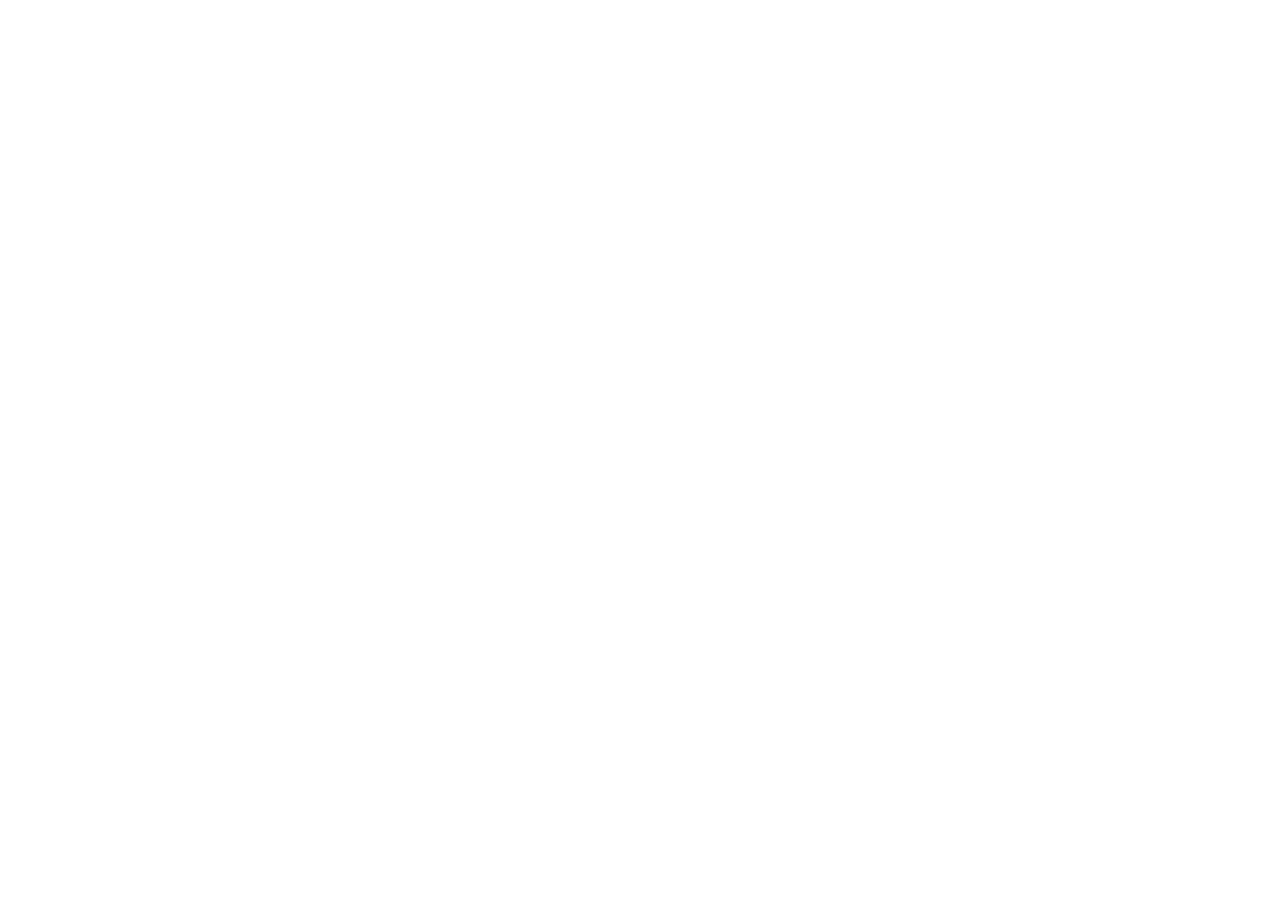
==== 과제1/Mission-03/index.html @ 326f1c33 "과제2까지함" ====
<!DOCTYPE html>
<html lang="ko-KR">

<head>
  <meta charset="UTF-8" />
  <meta http-equiv="X-UA-Compatible" content="IE=edge" />
  <meta name="viewport" content="width=device-width, initial-scale=1.0" />
  <title>카테고리별 추천 광고상품 - 쿠팡(Coupang)</title>
  <link rel="icon" href="/assets/favicon/favicon.png" />
  <link rel="preconnect" href="https://fonts.googleapis.com" />
  <link rel="preconnect" href="https://fonts.gstatic.com" crossorigin />
  <link href="https://fonts.googleapis.com/css2?family=Noto+Sans+KR:wght@100;300;400;500;700;900&display=swap" rel="stylesheet" />
  <link rel="stylesheet" href="/stylesheets/main.css" />
</head>

<body>
  
</body>

</html>
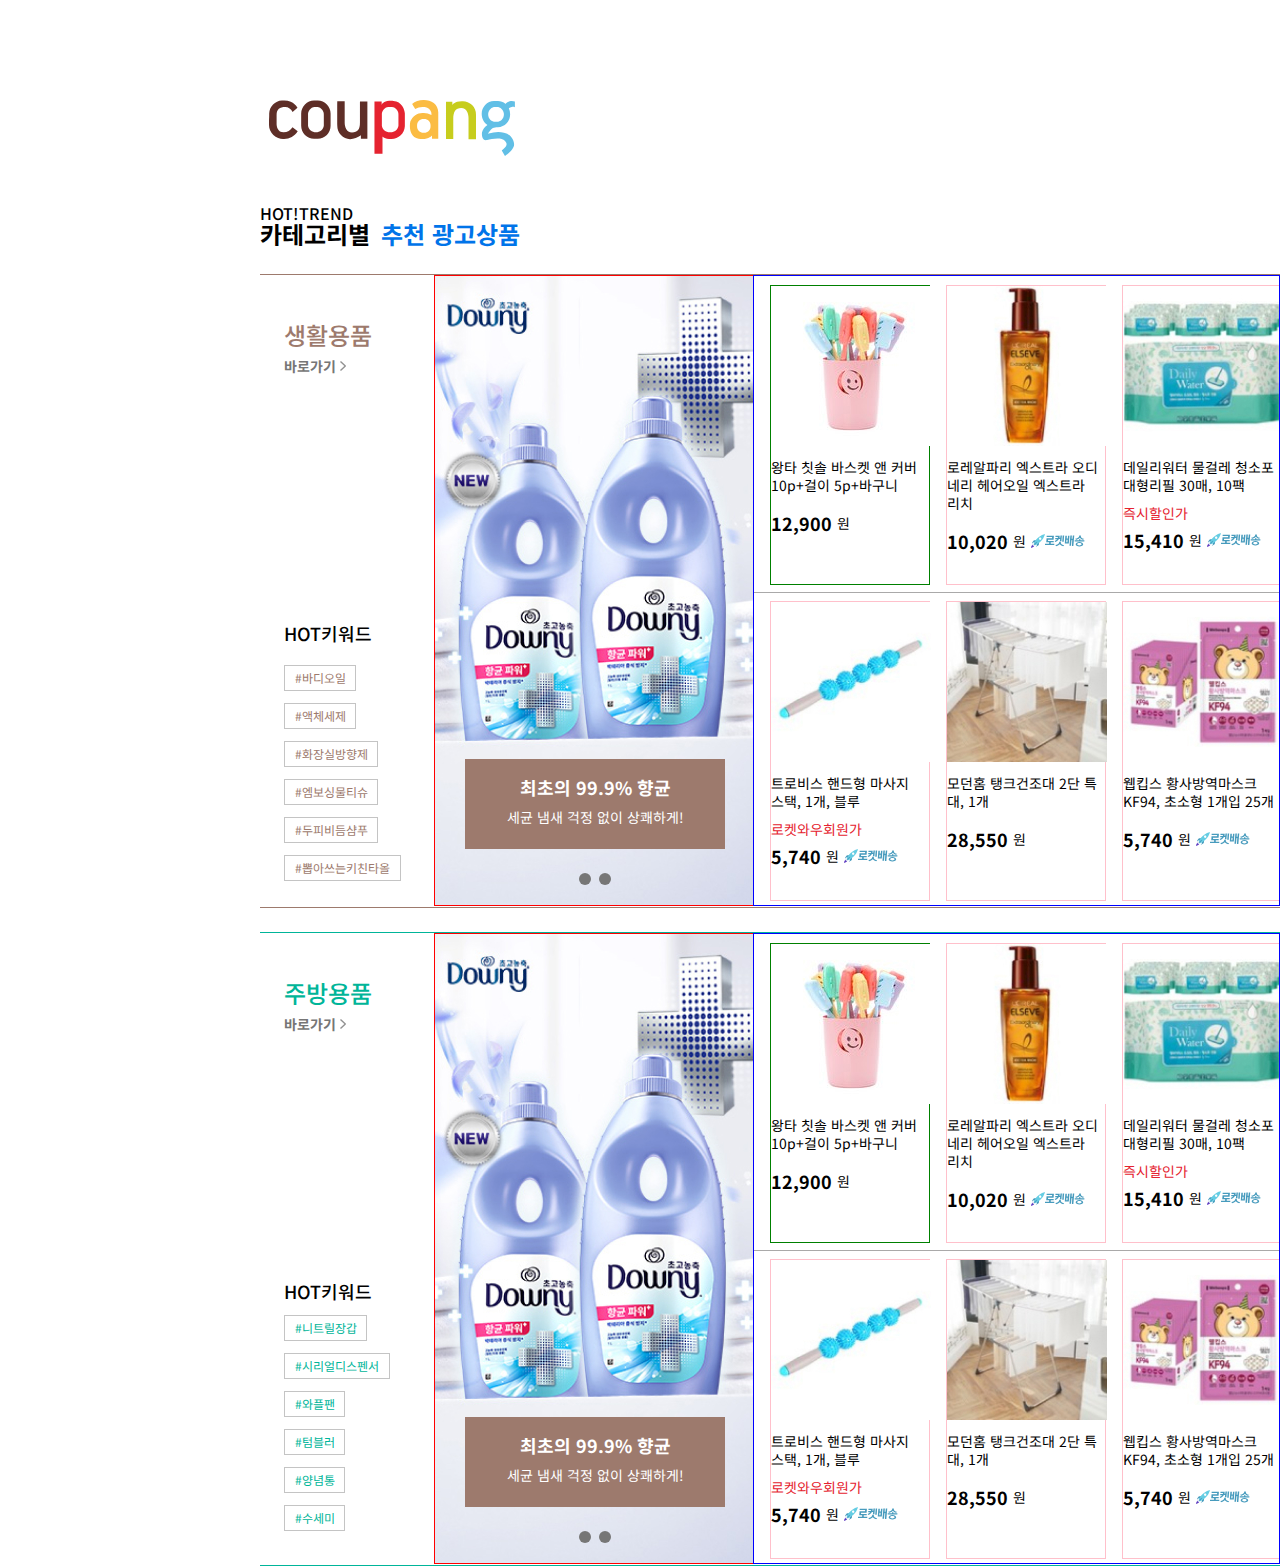
==== commit 286a2909: "미션3하는중" ====
--- a/과제1/Mission-03/index.html
+++ b/과제1/Mission-03/index.html
@@ -2,19 +2,383 @@
 <html lang="ko-KR">
 
 <head>
-  <meta charset="UTF-8" />
-  <meta http-equiv="X-UA-Compatible" content="IE=edge" />
-  <meta name="viewport" content="width=device-width, initial-scale=1.0" />
+  <meta charset="UTF-8">
+  <meta http-equiv="X-UA-Compatible" content="IE=edge">
+  <meta name="viewport" content="width=device-width, initial-scale=1.0">
   <title>카테고리별 추천 광고상품 - 쿠팡(Coupang)</title>
-  <link rel="icon" href="/assets/favicon/favicon.png" />
-  <link rel="preconnect" href="https://fonts.googleapis.com" />
-  <link rel="preconnect" href="https://fonts.gstatic.com" crossorigin />
-  <link href="https://fonts.googleapis.com/css2?family=Noto+Sans+KR:wght@100;300;400;500;700;900&display=swap" rel="stylesheet" />
-  <link rel="stylesheet" href="/stylesheets/main.css" />
+  <link rel="icon" href="./assets/favicon/favicon.png">
+  <link rel="preconnect" href="https://fonts.googleapis.com">
+  <link rel="preconnect" href="https://fonts.gstatic.com" crossorigin>
+  <link href="https://fonts.googleapis.com/css2?family=Noto+Sans+KR:wght@100;300;400;500;700;900&display=swap" rel="stylesheet">
+  <link rel="stylesheet" href="./stylesheets/main.css">
 </head>
 
-<body>
-  
+<body class="container">
+  <header>
+    <h1 class="coupanglogo">
+      <a href="https://www.coupang.com/">
+        <svg width="246" height="56" viewBox="0 0 246 56" fill="none" xmlns="http://www.w3.org/2000/svg" aria-labelledby="title">
+          <title id="title">쿠팡로고</title>
+            <g clip-path="url(#clip0_18_89)">
+            <path fill-rule="evenodd" clip-rule="evenodd" d="M28.4956 7.77379L23.5796 11.9774C22.9412 10.5304 21.9048 9.29776 20.593 8.42528C19.2812 7.55281 17.7488 7.07696 16.1771 7.054C10.7466 7.054 7.60265 9.127 7.60265 15.2596V23.8972C7.60265 26.2005 8.54583 32.2756 14.6908 32.2756C16.4514 32.2699 18.1818 31.8154 19.721 30.9546C21.2603 30.0937 22.5582 28.8545 23.4939 27.3522L28.7243 31.3543C27.2525 33.7148 25.2004 35.6523 22.7667 36.979C20.3331 38.3057 17.6004 38.9765 14.8337 38.9265C12.913 39.0456 10.9885 38.7639 9.18084 38.0989C7.37319 37.434 5.72135 36.4001 4.32877 35.0622C2.9362 33.7242 1.83292 32.111 1.08804 30.3235C0.343164 28.5361 -0.0272515 26.6129 -2.49059e-06 24.6746C-2.49059e-06 18.4555 0.200066 19.6072 0.200066 13.5321C0.330271 10.1798 1.69723 6.99699 4.03359 4.60615C6.36995 2.21532 9.50766 0.788455 12.833 0.604637C15.8553 0.0986941 18.9586 0.510289 21.7479 1.787C24.5371 3.06371 26.8861 5.14777 28.4956 7.77379Z" fill="#5E2E27"/>
+            <path fill-rule="evenodd" clip-rule="evenodd" d="M68.281 1.26685H75.6835C75.6835 1.26685 75.6835 18.1964 75.6835 22.4C75.6835 26.6036 77.3127 32.3908 83.0004 32.3908C88.6881 32.3908 90.946 29.7707 90.946 22.6015V1.49717H98.3772V38.7249H91.8892V35.3563C88.7785 37.7847 84.9636 39.1197 81.0283 39.1568C77.5762 39.0366 74.3083 37.5586 71.9253 35.0397C69.5423 32.5208 68.234 29.1615 68.281 25.6823C68.281 17.8797 68.1952 1.26685 68.281 1.26685Z" fill="#5E2E27"/>
+            <path fill-rule="evenodd" clip-rule="evenodd" d="M206.986 39.1569H199.527C199.527 39.1569 199.527 22.2273 199.527 18.0237C199.527 13.8201 197.898 8.03297 192.21 8.03297C186.522 8.03297 184.264 11.9774 184.264 18.7435V38.8977H176.976V1.69877H183.35V5.06742C183.35 5.06742 185.379 1.00778 193.41 1.2669C195.196 1.19121 196.978 1.4864 198.646 2.13412C200.314 2.78185 201.832 3.76827 203.105 5.03205C204.379 6.29583 205.38 7.80994 206.048 9.48028C206.716 11.1506 207.035 12.9414 206.986 14.7414C206.986 22.5152 206.986 39.1569 206.986 39.1569Z" fill="#C7CD1D"/>
+            <path fill-rule="evenodd" clip-rule="evenodd" d="M44.9871 0.547119H48.817C52.2182 0.569953 55.4719 1.94901 57.8663 4.38254C60.2606 6.81607 61.6005 10.1059 61.5929 13.5322V25.7975C61.5929 29.2238 60.2457 32.5106 57.8461 34.9387C55.4464 37.3668 52.1896 38.7386 48.7884 38.7538H44.9871C41.5882 38.731 38.3359 37.3569 35.9378 34.9304C33.5397 32.5039 32.1901 29.2215 32.1826 25.7975V13.5322C32.1901 10.1082 33.5397 6.82584 35.9378 4.39934C38.3359 1.97285 41.5882 0.598674 44.9871 0.575906V0.547119ZM45.5016 7.05406C43.6049 7.27187 41.8678 8.22777 40.661 9.71778C39.4542 11.2078 38.8733 13.1139 39.0422 15.0294V24.2428C38.8733 26.1582 39.4542 28.0643 40.661 29.5544C41.8678 31.0444 43.6049 32.0002 45.5016 32.2181H48.3597C50.2564 32.0002 51.9935 31.0444 53.2003 29.5544C54.407 28.0643 54.988 26.1582 54.8191 24.2428V15.0294C54.988 13.1139 54.407 11.2078 53.2003 9.71778C51.9935 8.22777 50.2564 7.27187 48.3597 7.05406H45.5016Z" fill="#5E2E27"/>
+            <path fill-rule="evenodd" clip-rule="evenodd" d="M105.465 1.49718V53.6679H113.497V36.3928C113.497 36.3928 115.154 39.0129 122.471 39.0129C125.904 38.9888 129.199 37.6472 131.684 35.2613C134.17 32.8754 135.658 29.6248 135.847 26.1717V13.5321C135.847 9.8468 132.732 1.32443 124.415 0.921342C116.098 0.518257 113.697 2.73523 112.668 4.89461V1.38201H105.551L105.465 1.49718ZM119.327 7.08278H122.986C124.882 7.30059 126.619 8.2565 127.826 9.74651C129.033 11.2365 129.614 13.1426 129.445 15.0581V24.2715C129.614 26.187 129.033 28.0931 127.826 29.5831C126.619 31.0731 124.882 32.029 122.986 32.2468H119.327C117.431 32.029 115.694 31.0731 114.487 29.5831C113.28 28.0931 112.699 26.187 112.868 24.2715V15.0581C112.691 13.1379 113.268 11.2244 114.476 9.72809C115.684 8.23175 117.425 7.27174 119.327 7.05399V7.08278Z" fill="#E52330"/>
+            <path fill-rule="evenodd" clip-rule="evenodd" d="M143.164 4.00205L146.194 9.04061C148.897 7.32109 152.115 6.61757 155.283 7.05398C156.294 7.03766 157.297 7.24047 158.224 7.64866C159.151 8.05685 159.98 8.66089 160.654 9.41989C161.329 10.1789 161.834 11.0751 162.135 12.0479C162.436 13.0206 162.527 14.0472 162.399 15.0581C159.826 13.4819 156.83 12.7476 153.825 12.9563C151.141 12.8747 148.498 13.6415 146.269 15.1493C144.039 16.657 142.334 18.83 141.392 21.3635C140.249 25.999 140.335 36.8247 149.538 38.6386C158.741 40.4524 163 35.3851 163 35.3851V38.8689H169.259V12.3229C169.259 -0.921333 150.995 -3.16709 143.05 4.03085L143.164 4.00205ZM154.339 18.9738H155.283C156.943 18.9738 158.535 19.6381 159.709 20.8206C160.883 22.0031 161.542 23.6069 161.542 25.2792V26.546C161.542 28.2183 160.883 29.8221 159.709 31.0046C158.535 32.1871 156.943 32.8514 155.283 32.8514H154.339C152.682 32.8438 151.094 32.1771 149.922 30.9962C148.75 29.8154 148.088 28.216 148.08 26.546V25.2792C148.08 23.6069 148.74 22.0031 149.913 20.8206C151.087 19.6381 152.679 18.9738 154.339 18.9738Z" fill="#FBBC43"/>
+            <path fill-rule="evenodd" clip-rule="evenodd" d="M236.454 3.88695C237.578 2.54212 239.099 1.59363 240.795 1.17939C242.492 0.765149 244.275 0.906744 245.886 1.58359V7.16921C244.856 6.82219 243.755 6.74852 242.688 6.9553C241.622 7.16208 240.626 7.64232 239.798 8.34967C240.652 10.1481 241.101 12.1144 241.113 14.108C241.197 17.4689 239.958 20.727 237.666 23.1707C235.374 25.6145 232.216 27.0453 228.88 27.1507C224.593 27.1507 223.163 27.4386 219.334 32.9091C218.733 34.0607 219.791 33.6001 219.791 33.6001C224.69 32.0012 229.91 31.6744 234.968 32.6499C237.695 33.1478 240.177 34.5535 242.017 36.6417C243.857 38.7298 244.947 41.3797 245.114 44.1666C245.285 50.2993 235.968 55.9137 235.968 55.9137L232.767 50.5296C235.825 47.4201 239.912 45.3471 236.025 41.0571C232.138 36.7671 222.563 39.0993 218.076 40.107C213.589 41.1147 212.588 36.1913 212.988 32.4772C213.355 30.9364 214.025 29.4853 214.958 28.2095C215.89 26.9336 217.067 25.859 218.419 25.0489C216.647 23.8257 215.199 22.1835 214.202 20.2662C213.206 18.3488 212.691 16.2147 212.703 14.0504C212.618 10.6896 213.857 7.43147 216.149 4.98772C218.441 2.54398 221.6 1.11317 224.936 1.00777H228.908C231.634 1.02223 234.271 1.98893 236.368 3.74298L236.454 3.88695ZM226.479 7.11162C224.643 7.02522 222.847 7.6724 221.483 8.91246C220.118 10.1525 219.294 11.8852 219.191 13.7337V15.0581C219.294 16.9067 220.118 18.6394 221.483 19.8794C222.847 21.1195 224.643 21.7667 226.479 21.6803H227.594C229.43 21.7667 231.225 21.1195 232.59 19.8794C233.955 18.6394 234.778 16.9067 234.882 15.0581V13.7337C234.778 11.8852 233.955 10.1525 232.59 8.91246C231.225 7.6724 229.43 7.02522 227.594 7.11162H226.479Z" fill="#61BFE6"/>
+            </g>
+            <defs>
+            <clipPath id="clip0_18_89">
+            <rect width="246" height="56" fill="white"/>
+            </clipPath>
+            </defs>          
+        </svg>
+      </a> 
+    </h1>
+  </header>
+
+  <!-- 추천광고상품 -->
+
+  <section class="section-container">
+    <h2 class="text-area">
+      <span class="hot-trend">HOT!TREND</span>
+      <span class="text">
+       <span class="text-category">카테고리별</span>
+       <span class="text-cateory-blue">추천 광고상품</span>
+     </span>
+    </h2>
+
+    <!-- 이미지박스 -->
+    <div class="img-container">
+
+      <!-- 생활용품 -->
+      <article class="living-area">
+        <h3 class="text-living">생활용품</h3>
+        <a href="/" class="direct-link1">바로가기</a>
+
+        <!-- 생활용품 hot키워드 -->
+        <p class="hot-keywored">HOT키워드</p>
+        <div class="hash-tag1">          
+          <a href="/" class="tag1-1">#바디오일</a>
+          <a href="/" class="tag1-2">#액체세제</a>
+          <a href="/" class="tag1-3">#화장실방향제</a>
+          <a href="/" class="tag1-4">#엠보싱물티슈</a>
+          <a href="/" class="tag1-5">#두피비듬샴푸</a>
+          <a href="/" class="tag1-6">#뽑아쓰는키친타올</a>
+        </div>
+
+        <!-- 캐러셀 슬라이드 -->
+        <section id="Carousel" class="carousel-container" aria-roledescription="carousel" aria-label="메인 슬라이드">
+          <div class="carousel-controls">
+            <button class="carousel-previous" aria-controls="Carousel" aria-label="이전 슬라이드 보기"></button>
+            <button class="carousel-next" aria-controls="Carousel" aria-label="다음 슬라이드 보기"></button>
+          </div>
+
+          <!-- 캐러셀 슬라이드 목록 -->
+          <ul class="carousel-items">
+            <li class="carousel-item1">
+              <div class="carousel-group" role="group" aria-roledescription="slide" aria-label="2개 슬라이드 중 1번">
+                <a href="/" class="carousel-link1"> 
+                  <p class="carousel-text-area1">
+                    <span class="carousel-text1">최초의 99.9% 향균</span>
+                    <span class="carousel-text2">세균 냄새 걱정 없이 상쾌하게!</span>
+                  </p>
+                  <span class="carousel-img1">
+                    <img src="./assets/slides/houseware-downy.jpg" alt="다우니 섬유유연제 사진">      
+                  </span>           
+                </a>
+              </div>
+            </li>
+
+            <li class="carousel-item2">
+              <div class="carousel-group" role="group" aria-roledescription="slide" aria-label="2개 슬라이드 중 2번">
+                <a href="/" class="carousel-link2"> 
+                  <p class="carousel-text-area2">
+                    <span class="carousel-text1">탈모케어 최대 74%</span>
+                    <span class="carousel-text2">즉시 할인에 쿠폰 할인까지!</span>
+                  </p>
+                  <span class="carousel-img1">
+                    <img src="./assets/slides/houseware-dandruff.jpg" alt="탈모샴푸 사진">      
+                  </span>           
+                </a>
+              </div>
+            </li>
+          </ul>
+        </section>
+
+        
+        <!-- 생활용품 상품목록 -->
+
+        <ul class="img-item-area">
+
+          <li class="img-item">
+            <a href="/">
+              <span class="img-area">
+                <img src="./assets/category/houseware/houseware-basket.jpg" alt="칫솔 바구니 세트 사진">
+              </span>
+              <p class="item-text-area3">
+                <span class="item-title">왕타 칫솔 바스켓 앤 커버 10p+걸이 5p+바구니</span>
+                <span class="item-price-option">                
+                  <span class="price-info">
+                    <span class="sr-only">판매가격</span><span class="img-item-price1">12,900</span>            
+                  </span>
+                </span>
+              </p>
+            </a>                   
+
+          <li class="img-item img-position2">
+            <a href="/">
+              <span class="img-area">
+                <img src="./assets/category/houseware/houseware-hairoil.jpg" alt="헤어오일 사진">
+              </span>
+              <p class="item-text-area3">
+                <span class="item-title">로레알파리 엑스트라 오디네리 헤어오일 엑스트라 리치</span>
+                <span class="item-price-option">                
+                  <span class="price-info">
+                    <span class="sr-only">판매가격</span><span class="img-item-price1">10,020</span>              
+                    <span class="sr-only">배송유형</span><img src="./assets/icon/badge-rocket.svg" alt="로켓배송" class="rocket">              
+                  </span>
+                </span>
+              </p>
+            </a>
+
+          <li class="img-item img-position3">
+            <a href="">
+              <span class="img-area">
+                <img src="./assets/category/houseware/houseware-cleaningcloth.jpg" alt="물걸레 청소포 사진">
+              </span>
+              <p class="item-text-area3">
+                <span class="item-title">데일리워터 물걸레 청소포 대형리필 30매, 10팩</span>
+                <span class="item-price-option">
+                  <span class="sr-only">할인유형</span><span class="sale-case">즉시할인가</span>
+                  <span class="price-info">
+                    <span class="sr-only">판매가격</span><span class="img-item-price1">15,410</span>              
+                    <span class="sr-only">배송유형</span><img src="./assets/icon/badge-rocket.svg" alt="로켓배송" class="rocket">              
+                  </span>
+                </span>
+              </p>
+            </a>
+          </li>
+        
+          <li class="img-item img-position4">
+            <a href="/">
+              <span class="img-area">
+                <img src="./assets/category/houseware/houseware-massagestick.jpg" alt="마사지스택 사진">
+              </span>
+              <p class="item-text-area3">
+                <span class="item-title">트로비스 핸드형 마사지 스택, 1개, 블루</span>
+                <span class="item-price-option">                
+                  <span class="sr-only">할인유형</span><span class="sale-case">로켓와우회원가</span>
+                  <span class="price-info">
+                    <span class="sr-only">판매가격</span><span class="img-item-price1">5,740</span>              
+                    <span class="sr-only">배송유형</span><img src="./assets/icon/badge-rocket.svg" alt="로켓배송" class="rocket">              
+                  </span>
+                </span>
+              </p>
+            </a>   
+          </li>
+
+          <li class="img-item img-position5">
+            <a href="/">
+              <span class="img-area">
+                <img src="./assets/category/houseware/houseware-dryingrack.jpg" alt="빨래건조대 사진">
+              </span>
+              <p class="item-text-area3">
+                <span class="item-title">모던홈 탱크건조대 2단 특대, 1개</span>
+                <span class="item-price-option">             
+                  <span class="price-info">
+                    <span class="sr-only">판매가격</span><span class="img-item-price1">28,550</span>              
+                  </span>
+                </span>
+              </p>
+            </a>   
+          </li>                  
+
+          <li class="img-item img-position6">
+            <a href="/">
+              <span class="img-area">
+                <img src="./assets/category/houseware/houseware-mask.jpg" alt="방역마스크 사진">
+              </span>
+              <p class="item-text-area3">
+                <span class="item-title">웹킵스 황사방역마스크 KF94, 초소형 1개입 25개</span>
+                <span class="item-price-option">                  
+                  <span class="price-info">
+                    <span class="sr-only">판매가격</span><span class="img-item-price1">5,740</span>              
+                    <span class="sr-only">배송유형</span><img src="./assets/icon/badge-rocket.svg" alt="로켓배송" class="rocket">              
+                  </span>
+                </span>
+              </p>
+            </a>   
+          </li>
+        </ul>
+      </article>
+
+      <!-- 주방용품 -->
+      <article class="kitchen-area">
+        <h3 class="text-kitchen">주방용품</h3>
+        <a href="/" class="direct-link1">바로가기</a>
+
+        <!-- 주방용품 hot키워드 -->
+        <p class="hot-keywored">HOT키워드</p>
+        <div class="hash-tag2">          
+          <a href="/" class="tag2-1">#니트릴장갑</a>
+          <a href="/" class="tag2-2">#시리얼디스펜서</a>
+          <a href="/" class="tag2-3">#와플팬</a>
+          <a href="/" class="tag2-4">#텀블러</a>
+          <a href="/" class="tag2-5">#양념통</a>
+          <a href="/" class="tag2-6">#수세미</a>
+        </div>
+
+        <!-- 캐러셀 슬라이드 -->
+        <section id="Carousel" class="carousel-container" aria-roledescription="carousel" aria-label="메인 슬라이드">
+          <div class="carousel-controls">
+            <button class="carousel-previous" aria-controls="Carousel" aria-label="이전 슬라이드 보기"></button>
+            <button class="carousel-next" aria-controls="Carousel" aria-label="다음 슬라이드 보기"></button>
+          </div>
+
+          <!-- 캐러셀 슬라이드 목록 -->
+          <ul class="carousel-items">
+            <li class="carousel-item1">
+              <div class="carousel-group" role="group" aria-roledescription="slide" aria-label="2개 슬라이드 중 1번">
+                <a href="/" class="carousel-link1"> 
+                  <p class="carousel-text-area1">
+                    <span class="carousel-text1">최초의 99.9% 향균</span>
+                    <span class="carousel-text2">세균 냄새 걱정 없이 상쾌하게!</span>
+                  </p>
+                  <span class="carousel-img1">
+                    <img src="./assets/slides/houseware-downy.jpg" alt="다우니 섬유유연제 사진">      
+                  </span>           
+                </a>
+              </div>
+            </li>
+
+            <li class="carousel-item2">
+              <div class="carousel-group" role="group" aria-roledescription="slide" aria-label="2개 슬라이드 중 2번">
+                <a href="/" class="carousel-link2"> 
+                  <p class="carousel-text-area2">
+                    <span class="carousel-text1">탈모케어 최대 74%</span>
+                    <span class="carousel-text2">즉시 할인에 쿠폰 할인까지!</span>
+                  </p>
+                  <span class="carousel-img1">
+                    <img src="./assets/slides/houseware-dandruff.jpg" alt="탈모샴푸 사진">      
+                  </span>           
+                </a>
+              </div>
+            </li>
+          </ul>
+        </section>
+
+        
+        <!-- 생활용품 상품목록 -->
+
+        <ul class="img-item-area">
+
+          <li class="img-item">
+            <a href="/">
+              <span class="img-area">
+                <img src="./assets/category/houseware/houseware-basket.jpg" alt="칫솔 바구니 세트 사진">
+              </span>
+              <p class="item-text-area3">
+                <span class="item-title">왕타 칫솔 바스켓 앤 커버 10p+걸이 5p+바구니</span>
+                <span class="item-price-option">                
+                  <span class="price-info">
+                    <span class="sr-only">판매가격</span><span class="img-item-price1">12,900</span>            
+                  </span>
+                </span>
+              </p>
+            </a>                   
+
+          <li class="img-item img-position2">
+            <a href="/">
+              <span class="img-area">
+                <img src="./assets/category/houseware/houseware-hairoil.jpg" alt="헤어오일 사진">
+              </span>
+              <p class="item-text-area3">
+                <span class="item-title">로레알파리 엑스트라 오디네리 헤어오일 엑스트라 리치</span>
+                <span class="item-price-option">                
+                  <span class="price-info">
+                    <span class="sr-only">판매가격</span><span class="img-item-price1">10,020</span>              
+                    <span class="sr-only">배송유형</span><img src="./assets/icon/badge-rocket.svg" alt="로켓배송" class="rocket">              
+                  </span>
+                </span>
+              </p>
+            </a>
+
+          <li class="img-item img-position3">
+            <a href="">
+              <span class="img-area">
+                <img src="./assets/category/houseware/houseware-cleaningcloth.jpg" alt="물걸레 청소포 사진">
+              </span>
+              <p class="item-text-area3">
+                <span class="item-title">데일리워터 물걸레 청소포 대형리필 30매, 10팩</span>
+                <span class="item-price-option">
+                  <span class="sr-only">할인유형</span><span class="sale-case">즉시할인가</span>
+                  <span class="price-info">
+                    <span class="sr-only">판매가격</span><span class="img-item-price1">15,410</span>              
+                    <span class="sr-only">배송유형</span><img src="./assets/icon/badge-rocket.svg" alt="로켓배송" class="rocket">              
+                  </span>
+                </span>
+              </p>
+            </a>
+          </li>
+        
+          <li class="img-item img-position4">
+            <a href="/">
+              <span class="img-area">
+                <img src="./assets/category/houseware/houseware-massagestick.jpg" alt="마사지스택 사진">
+              </span>
+              <p class="item-text-area3">
+                <span class="item-title">트로비스 핸드형 마사지 스택, 1개, 블루</span>
+                <span class="item-price-option">                
+                  <span class="sr-only">할인유형</span><span class="sale-case">로켓와우회원가</span>
+                  <span class="price-info">
+                    <span class="sr-only">판매가격</span><span class="img-item-price1">5,740</span>              
+                    <span class="sr-only">배송유형</span><img src="./assets/icon/badge-rocket.svg" alt="로켓배송" class="rocket">              
+                  </span>
+                </span>
+              </p>
+            </a>   
+          </li>
+
+          <li class="img-item img-position5">
+            <a href="/">
+              <span class="img-area">
+                <img src="./assets/category/houseware/houseware-dryingrack.jpg" alt="빨래건조대 사진">
+              </span>
+              <p class="item-text-area3">
+                <span class="item-title">모던홈 탱크건조대 2단 특대, 1개</span>
+                <span class="item-price-option">             
+                  <span class="price-info">
+                    <span class="sr-only">판매가격</span><span class="img-item-price1">28,550</span>              
+                  </span>
+                </span>
+              </p>
+            </a>   
+          </li>                  
+
+          <li class="img-item img-position6">
+            <a href="/">
+              <span class="img-area">
+                <img src="./assets/category/houseware/houseware-mask.jpg" alt="방역마스크 사진">
+              </span>
+              <p class="item-text-area3">
+                <span class="item-title">웹킵스 황사방역마스크 KF94, 초소형 1개입 25개</span>
+                <span class="item-price-option">                  
+                  <span class="price-info">
+                    <span class="sr-only">판매가격</span><span class="img-item-price1">5,740</span>              
+                    <span class="sr-only">배송유형</span><img src="./assets/icon/badge-rocket.svg" alt="로켓배송" class="rocket">              
+                  </span>
+                </span>
+              </p>
+            </a>   
+          </li>
+        </ul>
+      </article>
+
+      
+    </div>
+  </section>
 </body>
 
 </html>--- a/과제1/Mission-03/stylesheets/main.css
+++ b/과제1/Mission-03/stylesheets/main.css
@@ -0,0 +1,11 @@
+@import url("./theme.css");
+
+@import url("./init/normalize.css");
+@import url("./init/base.css");
+@import url("./pages/reset.css");
+
+
+@import url("./common/a11y.css");
+@import url("./common/easings.css");
+
+@import url("./pages/category.css");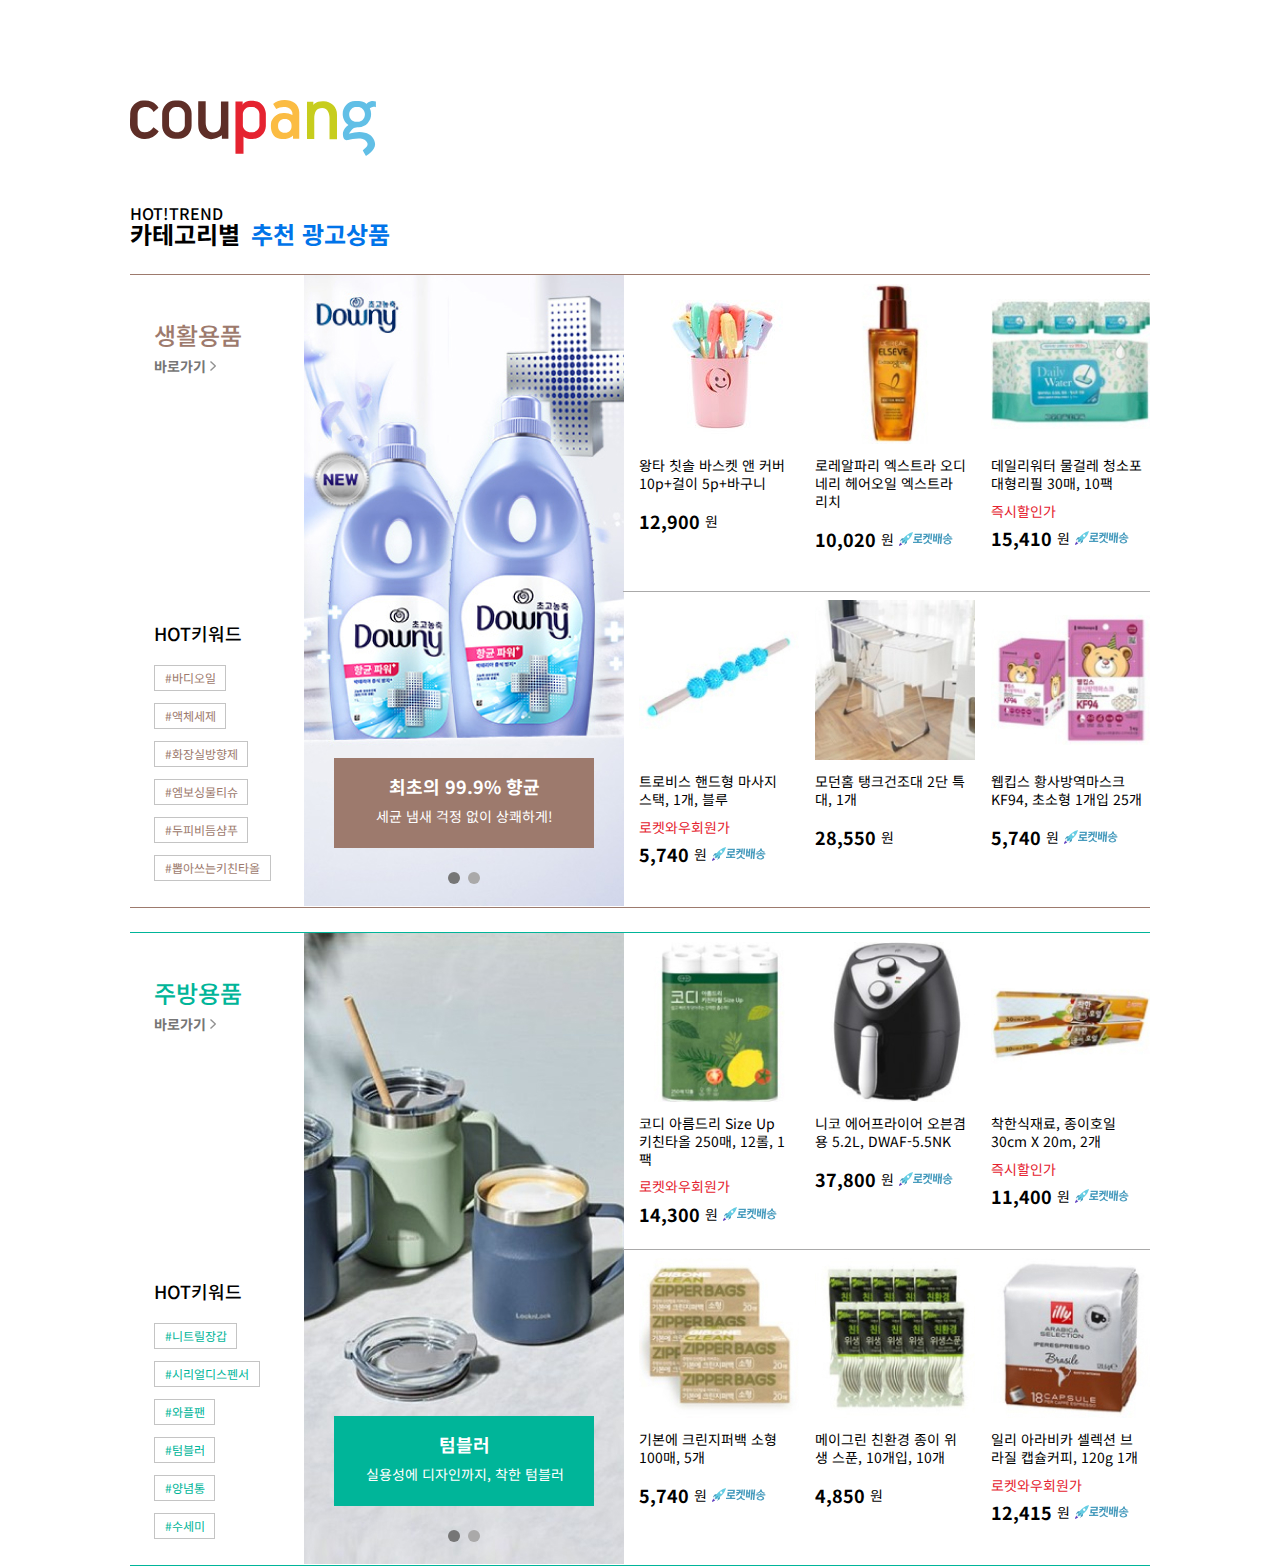
==== commit 241af96c: "미션4까지함" ====
--- a/과제1/Mission-03/index.html
+++ b/과제1/Mission-03/index.html
@@ -59,7 +59,7 @@
 
         <!-- 생활용품 hot키워드 -->
         <p class="hot-keywored">HOT키워드</p>
-        <div class="hash-tag1">          
+        <div class="hash-tag brown">          
           <a href="/" class="tag1-1">#바디오일</a>
           <a href="/" class="tag1-2">#액체세제</a>
           <a href="/" class="tag1-3">#화장실방향제</a>
@@ -71,16 +71,16 @@
         <!-- 캐러셀 슬라이드 -->
         <section id="Carousel" class="carousel-container" aria-roledescription="carousel" aria-label="메인 슬라이드">
           <div class="carousel-controls">
-            <button class="carousel-previous" aria-controls="Carousel" aria-label="이전 슬라이드 보기"></button>
-            <button class="carousel-next" aria-controls="Carousel" aria-label="다음 슬라이드 보기"></button>
+            <button class="carousel-previous" aria-controls="mainCarousel-items" aria-label="이전 슬라이드 보기"></button>
+            <button class="carousel-next" aria-controls="mainCarousel-items" aria-label="다음 슬라이드 보기"></button>
           </div>
 
           <!-- 캐러셀 슬라이드 목록 -->
-          <ul class="carousel-items">
+          <ul id="mainCarousel-items" class="carousel-items">
             <li class="carousel-item1">
               <div class="carousel-group" role="group" aria-roledescription="slide" aria-label="2개 슬라이드 중 1번">
-                <a href="/" class="carousel-link1"> 
-                  <p class="carousel-text-area1">
+                <a href="/" class="carousel-link"> 
+                  <p class="carousel-text-area bgcolor-brown">
                     <span class="carousel-text1">최초의 99.9% 향균</span>
                     <span class="carousel-text2">세균 냄새 걱정 없이 상쾌하게!</span>
                   </p>
@@ -93,13 +93,13 @@
 
             <li class="carousel-item2">
               <div class="carousel-group" role="group" aria-roledescription="slide" aria-label="2개 슬라이드 중 2번">
-                <a href="/" class="carousel-link2"> 
-                  <p class="carousel-text-area2">
-                    <span class="carousel-text1">탈모케어 최대 74%</span>
-                    <span class="carousel-text2">즉시 할인에 쿠폰 할인까지!</span>
+                <a href="/" class="carousel-link"> 
+                  <p class="carousel-text-area bgcolor-brown">
+                    <span class="carousel-text1">비듬완화 임상완료</span>
+                    <span class="carousel-text2">닥터방기원 댄드러프 </span>
                   </p>
                   <span class="carousel-img1">
-                    <img src="./assets/slides/houseware-dandruff.jpg" alt="탈모샴푸 사진">      
+                    <img src="./assets/slides/houseware-dandruff.jpg" alt="닥터방기원샴푸 사진">      
                   </span>           
                 </a>
               </div>
@@ -119,9 +119,10 @@
               </span>
               <p class="item-text-area3">
                 <span class="item-title">왕타 칫솔 바스켓 앤 커버 10p+걸이 5p+바구니</span>
-                <span class="item-price-option">                
-                  <span class="price-info">
-                    <span class="sr-only">판매가격</span><span class="img-item-price1">12,900</span>            
+                <span class="item-price-option">     
+                  <span class="sr-only">판매가격</span>           
+                  <span class="price-info">
+                    <span class="img-item-price1">12,900</span><span class="img-item-price2">원</span>            
                   </span>
                 </span>
               </p>
@@ -135,8 +136,9 @@
               <p class="item-text-area3">
                 <span class="item-title">로레알파리 엑스트라 오디네리 헤어오일 엑스트라 리치</span>
                 <span class="item-price-option">                
-                  <span class="price-info">
-                    <span class="sr-only">판매가격</span><span class="img-item-price1">10,020</span>              
+                  <span class="sr-only">판매가격</span>
+                  <span class="price-info">
+                    <span class="img-item-price1">10,020</span><span class="img-item-price2">원</span>              
                     <span class="sr-only">배송유형</span><img src="./assets/icon/badge-rocket.svg" alt="로켓배송" class="rocket">              
                   </span>
                 </span>
@@ -152,8 +154,9 @@
                 <span class="item-title">데일리워터 물걸레 청소포 대형리필 30매, 10팩</span>
                 <span class="item-price-option">
                   <span class="sr-only">할인유형</span><span class="sale-case">즉시할인가</span>
-                  <span class="price-info">
-                    <span class="sr-only">판매가격</span><span class="img-item-price1">15,410</span>              
+                  <span class="sr-only">판매가격</span>
+                  <span class="price-info">
+                    <span class="img-item-price1">15,410</span><span class="img-item-price2">원</span>              
                     <span class="sr-only">배송유형</span><img src="./assets/icon/badge-rocket.svg" alt="로켓배송" class="rocket">              
                   </span>
                 </span>
@@ -170,8 +173,9 @@
                 <span class="item-title">트로비스 핸드형 마사지 스택, 1개, 블루</span>
                 <span class="item-price-option">                
                   <span class="sr-only">할인유형</span><span class="sale-case">로켓와우회원가</span>
-                  <span class="price-info">
-                    <span class="sr-only">판매가격</span><span class="img-item-price1">5,740</span>              
+                  <span class="sr-only">판매가격</span>
+                  <span class="price-info">
+                    <span class="img-item-price1">5,740</span><span class="img-item-price2">원</span>              
                     <span class="sr-only">배송유형</span><img src="./assets/icon/badge-rocket.svg" alt="로켓배송" class="rocket">              
                   </span>
                 </span>
@@ -187,8 +191,9 @@
               <p class="item-text-area3">
                 <span class="item-title">모던홈 탱크건조대 2단 특대, 1개</span>
                 <span class="item-price-option">             
-                  <span class="price-info">
-                    <span class="sr-only">판매가격</span><span class="img-item-price1">28,550</span>              
+                  <span class="sr-only">판매가격</span>
+                  <span class="price-info">
+                    <span class="img-item-price1">28,550</span><span class="img-item-price2">원</span>                 
                   </span>
                 </span>
               </p>
@@ -203,8 +208,9 @@
               <p class="item-text-area3">
                 <span class="item-title">웹킵스 황사방역마스크 KF94, 초소형 1개입 25개</span>
                 <span class="item-price-option">                  
-                  <span class="price-info">
-                    <span class="sr-only">판매가격</span><span class="img-item-price1">5,740</span>              
+                  <span class="sr-only">판매가격</span>
+                  <span class="price-info">
+                    <span class="img-item-price1">5,740</span><span class="img-item-price2">원</span>                
                     <span class="sr-only">배송유형</span><img src="./assets/icon/badge-rocket.svg" alt="로켓배송" class="rocket">              
                   </span>
                 </span>
@@ -221,7 +227,7 @@
 
         <!-- 주방용품 hot키워드 -->
         <p class="hot-keywored">HOT키워드</p>
-        <div class="hash-tag2">          
+        <div class="hash-tag green">          
           <a href="/" class="tag2-1">#니트릴장갑</a>
           <a href="/" class="tag2-2">#시리얼디스펜서</a>
           <a href="/" class="tag2-3">#와플팬</a>
@@ -231,7 +237,7 @@
         </div>
 
         <!-- 캐러셀 슬라이드 -->
-        <section id="Carousel" class="carousel-container" aria-roledescription="carousel" aria-label="메인 슬라이드">
+        <section id="Carouse2" class="carousel-container" aria-roledescription="carousel" aria-label="메인 슬라이드">
           <div class="carousel-controls">
             <button class="carousel-previous" aria-controls="Carousel" aria-label="이전 슬라이드 보기"></button>
             <button class="carousel-next" aria-controls="Carousel" aria-label="다음 슬라이드 보기"></button>
@@ -241,13 +247,13 @@
           <ul class="carousel-items">
             <li class="carousel-item1">
               <div class="carousel-group" role="group" aria-roledescription="slide" aria-label="2개 슬라이드 중 1번">
-                <a href="/" class="carousel-link1"> 
-                  <p class="carousel-text-area1">
-                    <span class="carousel-text1">최초의 99.9% 향균</span>
-                    <span class="carousel-text2">세균 냄새 걱정 없이 상쾌하게!</span>
+                <a href="/" class="carousel-link"> 
+                  <p class="carousel-text-area bgcolor-green">
+                    <span class="carousel-text1">텀블러</span>
+                    <span class="carousel-text2">실용성에 디자인까지, 착한 텀블러</span>
                   </p>
                   <span class="carousel-img1">
-                    <img src="./assets/slides/houseware-downy.jpg" alt="다우니 섬유유연제 사진">      
+                    <img src="./assets/slides/kitchenware-tumbler.jpg" alt="텀블러 사진">      
                   </span>           
                 </a>
               </div>
@@ -255,13 +261,13 @@
 
             <li class="carousel-item2">
               <div class="carousel-group" role="group" aria-roledescription="slide" aria-label="2개 슬라이드 중 2번">
-                <a href="/" class="carousel-link2"> 
-                  <p class="carousel-text-area2">
-                    <span class="carousel-text1">탈모케어 최대 74%</span>
-                    <span class="carousel-text2">즉시 할인에 쿠폰 할인까지!</span>
+                <a href="/" class="carousel-link"> 
+                  <p class="carousel-text-area bgcolor-green">
+                    <span class="carousel-text1">보온 도시락</span>
+                    <span class="carousel-text2">맛있는 온도로 유지되는 집밥!</span>
                   </p>
                   <span class="carousel-img1">
-                    <img src="./assets/slides/houseware-dandruff.jpg" alt="탈모샴푸 사진">      
+                    <img src="./assets/slides/kitchenware-lunchbox.jpg" alt="도시락통 사진">      
                   </span>           
                 </a>
               </div>
@@ -270,35 +276,39 @@
         </section>
 
         
-        <!-- 생활용품 상품목록 -->
+        <!-- 주방용품 상품목록 -->
 
         <ul class="img-item-area">
 
           <li class="img-item">
             <a href="/">
               <span class="img-area">
-                <img src="./assets/category/houseware/houseware-basket.jpg" alt="칫솔 바구니 세트 사진">
-              </span>
-              <p class="item-text-area3">
-                <span class="item-title">왕타 칫솔 바스켓 앤 커버 10p+걸이 5p+바구니</span>
+                <img src="./assets/category/kitchenware/kitchenware-kitchentowel.jpg" alt="키친타올 사진">
+              </span>
+              <p class="item-text-area3">
+                <span class="item-title">코디 아름드리 Size Up 키친타올 250매, 12롤, 1팩</span>
+                <span class="item-price-option">
+                  <span class="sr-only">할인유형</span><span class="sale-case">로켓와우회원가</span>
+                  <span class="sr-only">판매가격</span>
+                  <span class="price-info">
+                    <span class="img-item-price1">14,300</span><span class="img-item-price2">원</span>
+                    <span class="sr-only">배송유형</span><img src="./assets/icon/badge-rocket.svg" alt="로켓배송" class="rocket">             
+                  </span>
+                </span>
+              </p>
+            </a>                   
+
+          <li class="img-item img-position2">
+            <a href="/">
+              <span class="img-area">
+                <img src="./assets/category/kitchenware/kitchenware-airfryer.jpg" alt="에어프라이어 사진">
+              </span>
+              <p class="item-text-area3">
+                <span class="item-title">니코 에어프라이어 오븐겸용 5.2L, DWAF-5.5NK</span>
                 <span class="item-price-option">                
-                  <span class="price-info">
-                    <span class="sr-only">판매가격</span><span class="img-item-price1">12,900</span>            
-                  </span>
-                </span>
-              </p>
-            </a>                   
-
-          <li class="img-item img-position2">
-            <a href="/">
-              <span class="img-area">
-                <img src="./assets/category/houseware/houseware-hairoil.jpg" alt="헤어오일 사진">
-              </span>
-              <p class="item-text-area3">
-                <span class="item-title">로레알파리 엑스트라 오디네리 헤어오일 엑스트라 리치</span>
-                <span class="item-price-option">                
-                  <span class="price-info">
-                    <span class="sr-only">판매가격</span><span class="img-item-price1">10,020</span>              
+                  <span class="sr-only">판매가격</span>
+                  <span class="price-info">
+                    <span class="img-item-price1">37,800</span><span class="img-item-price2">원</span>               
                     <span class="sr-only">배송유형</span><img src="./assets/icon/badge-rocket.svg" alt="로켓배송" class="rocket">              
                   </span>
                 </span>
@@ -308,14 +318,15 @@
           <li class="img-item img-position3">
             <a href="">
               <span class="img-area">
-                <img src="./assets/category/houseware/houseware-cleaningcloth.jpg" alt="물걸레 청소포 사진">
-              </span>
-              <p class="item-text-area3">
-                <span class="item-title">데일리워터 물걸레 청소포 대형리필 30매, 10팩</span>
+                <img src="./assets/category/kitchenware/kitchenware-paperfoil.jpg" alt="종이호일 사진">
+              </span>
+              <p class="item-text-area3">
+                <span class="item-title">착한식재료, 종이호일 30cm X 20m, 2개</span>
                 <span class="item-price-option">
                   <span class="sr-only">할인유형</span><span class="sale-case">즉시할인가</span>
-                  <span class="price-info">
-                    <span class="sr-only">판매가격</span><span class="img-item-price1">15,410</span>              
+                  <span class="sr-only">판매가격</span>
+                  <span class="price-info">
+                    <span class="img-item-price1">11,400</span><span class="img-item-price2">원</span>              
                     <span class="sr-only">배송유형</span><img src="./assets/icon/badge-rocket.svg" alt="로켓배송" class="rocket">              
                   </span>
                 </span>
@@ -326,14 +337,14 @@
           <li class="img-item img-position4">
             <a href="/">
               <span class="img-area">
-                <img src="./assets/category/houseware/houseware-massagestick.jpg" alt="마사지스택 사진">
-              </span>
-              <p class="item-text-area3">
-                <span class="item-title">트로비스 핸드형 마사지 스택, 1개, 블루</span>
-                <span class="item-price-option">                
-                  <span class="sr-only">할인유형</span><span class="sale-case">로켓와우회원가</span>
-                  <span class="price-info">
-                    <span class="sr-only">판매가격</span><span class="img-item-price1">5,740</span>              
+                <img src="./assets/category/kitchenware/kitchenware-zipperbag.jpg" alt="지퍼백 사진">
+              </span>
+              <p class="item-text-area3">
+                <span class="item-title">기본에 크린지퍼백 소형 100매, 5개</span>
+                <span class="item-price-option">
+                  <span class="sr-only">판매가격</span>
+                  <span class="price-info">
+                    <span class="img-item-price1">5,740</span><span class="img-item-price2">원</span>              
                     <span class="sr-only">배송유형</span><img src="./assets/icon/badge-rocket.svg" alt="로켓배송" class="rocket">              
                   </span>
                 </span>
@@ -344,13 +355,14 @@
           <li class="img-item img-position5">
             <a href="/">
               <span class="img-area">
-                <img src="./assets/category/houseware/houseware-dryingrack.jpg" alt="빨래건조대 사진">
-              </span>
-              <p class="item-text-area3">
-                <span class="item-title">모던홈 탱크건조대 2단 특대, 1개</span>
+                <img src="./assets/category/kitchenware/kitchenware-paperspoon.jpg" alt="종이스푼 사진">
+              </span>
+              <p class="item-text-area3">
+                <span class="item-title">메이그린 친환경 종이 위생 스푼, 10개입, 10개</span>
                 <span class="item-price-option">             
-                  <span class="price-info">
-                    <span class="sr-only">판매가격</span><span class="img-item-price1">28,550</span>              
+                  <span class="sr-only">판매가격</span>
+                  <span class="price-info">
+                    <span class="img-item-price1">4,850</span><span class="img-item-price2">원</span>              
                   </span>
                 </span>
               </p>
@@ -360,13 +372,15 @@
           <li class="img-item img-position6">
             <a href="/">
               <span class="img-area">
-                <img src="./assets/category/houseware/houseware-mask.jpg" alt="방역마스크 사진">
-              </span>
-              <p class="item-text-area3">
-                <span class="item-title">웹킵스 황사방역마스크 KF94, 초소형 1개입 25개</span>
-                <span class="item-price-option">                  
-                  <span class="price-info">
-                    <span class="sr-only">판매가격</span><span class="img-item-price1">5,740</span>              
+                <img src="./assets/category/kitchenware/kitchenware-illycoffee.jpg" alt="캡슐커피 사진">
+              </span>
+              <p class="item-text-area3">
+                <span class="item-title">일리 아라비카 셀렉션 브라질 캡슐커피, 120g 1개</span>
+                <span class="item-price-option">
+                  <span class="sr-only">할인유형</span><span class="sale-case">로켓와우회원가</span>                  
+                  <span class="sr-only">판매가격</span>
+                  <span class="price-info">
+                    <span class="img-item-price1">12,415</span><span class="img-item-price2">원</span>              
                     <span class="sr-only">배송유형</span><img src="./assets/icon/badge-rocket.svg" alt="로켓배송" class="rocket">              
                   </span>
                 </span>
